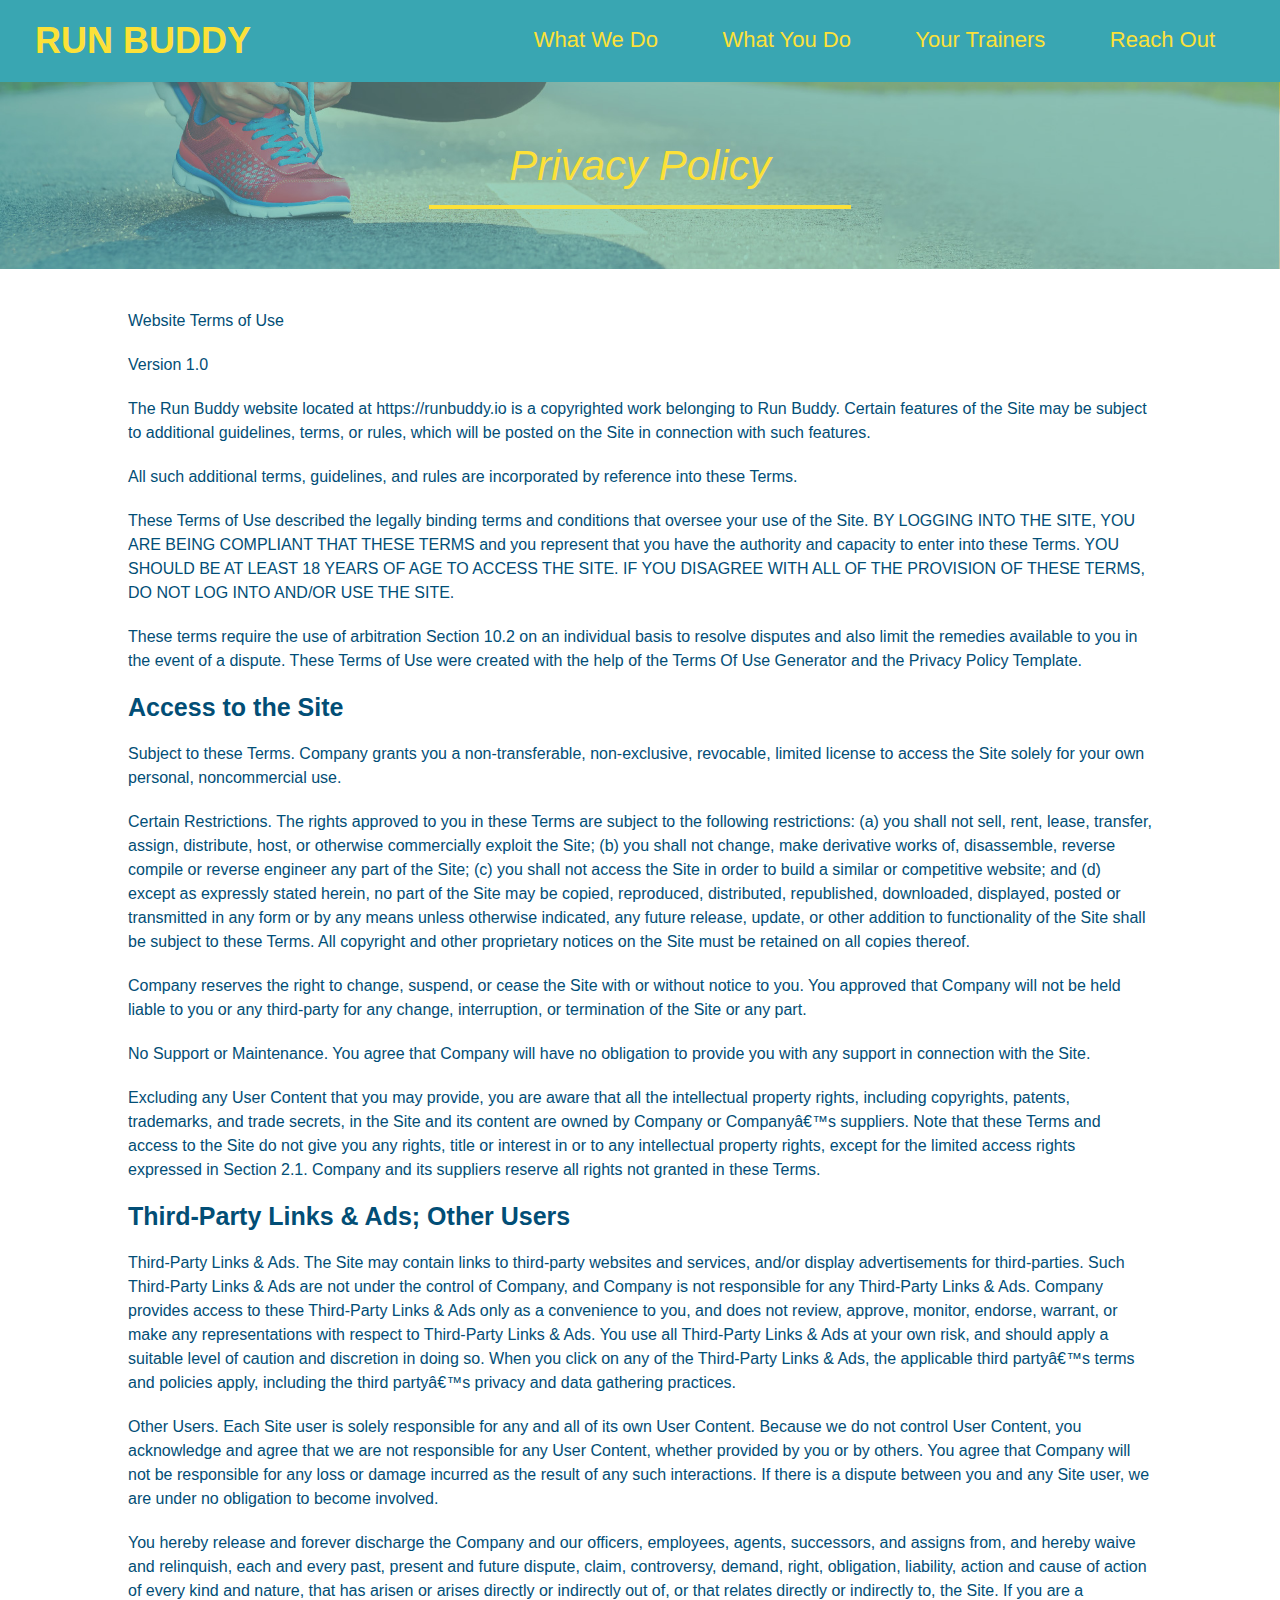
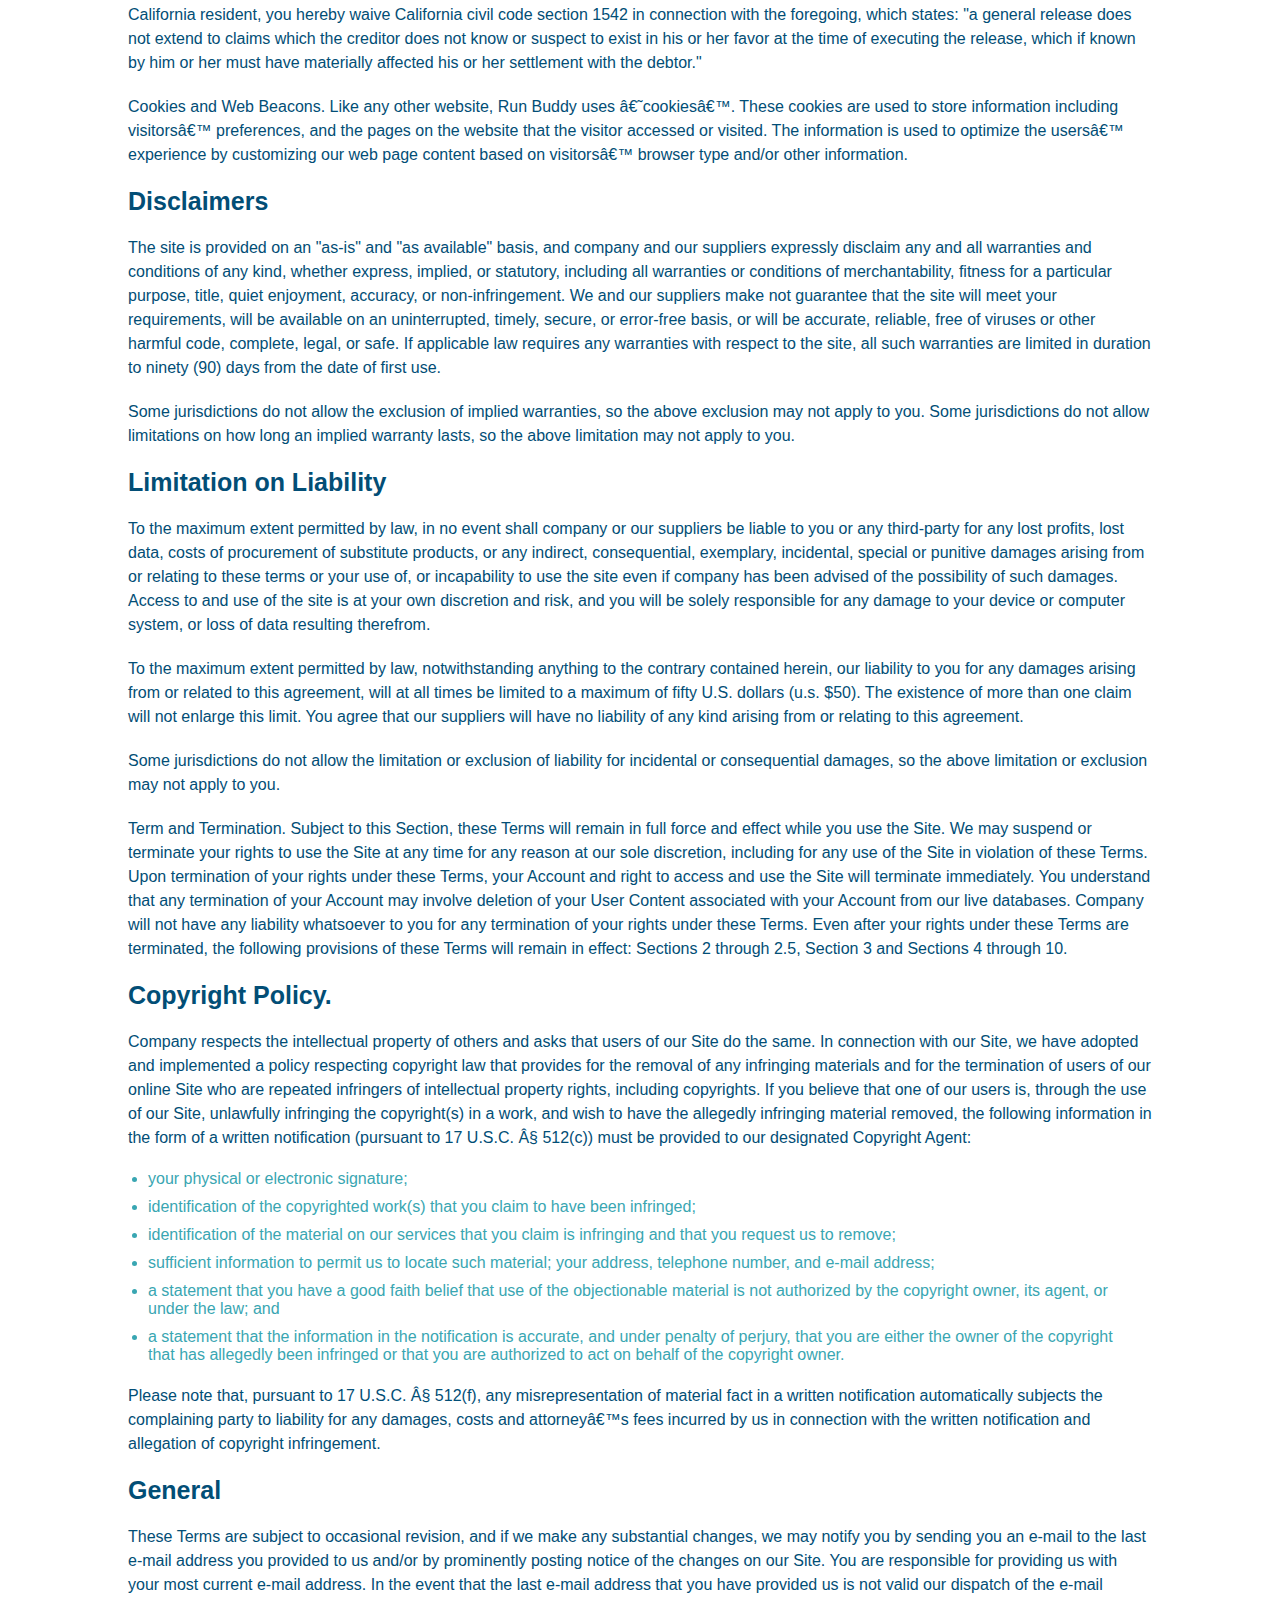
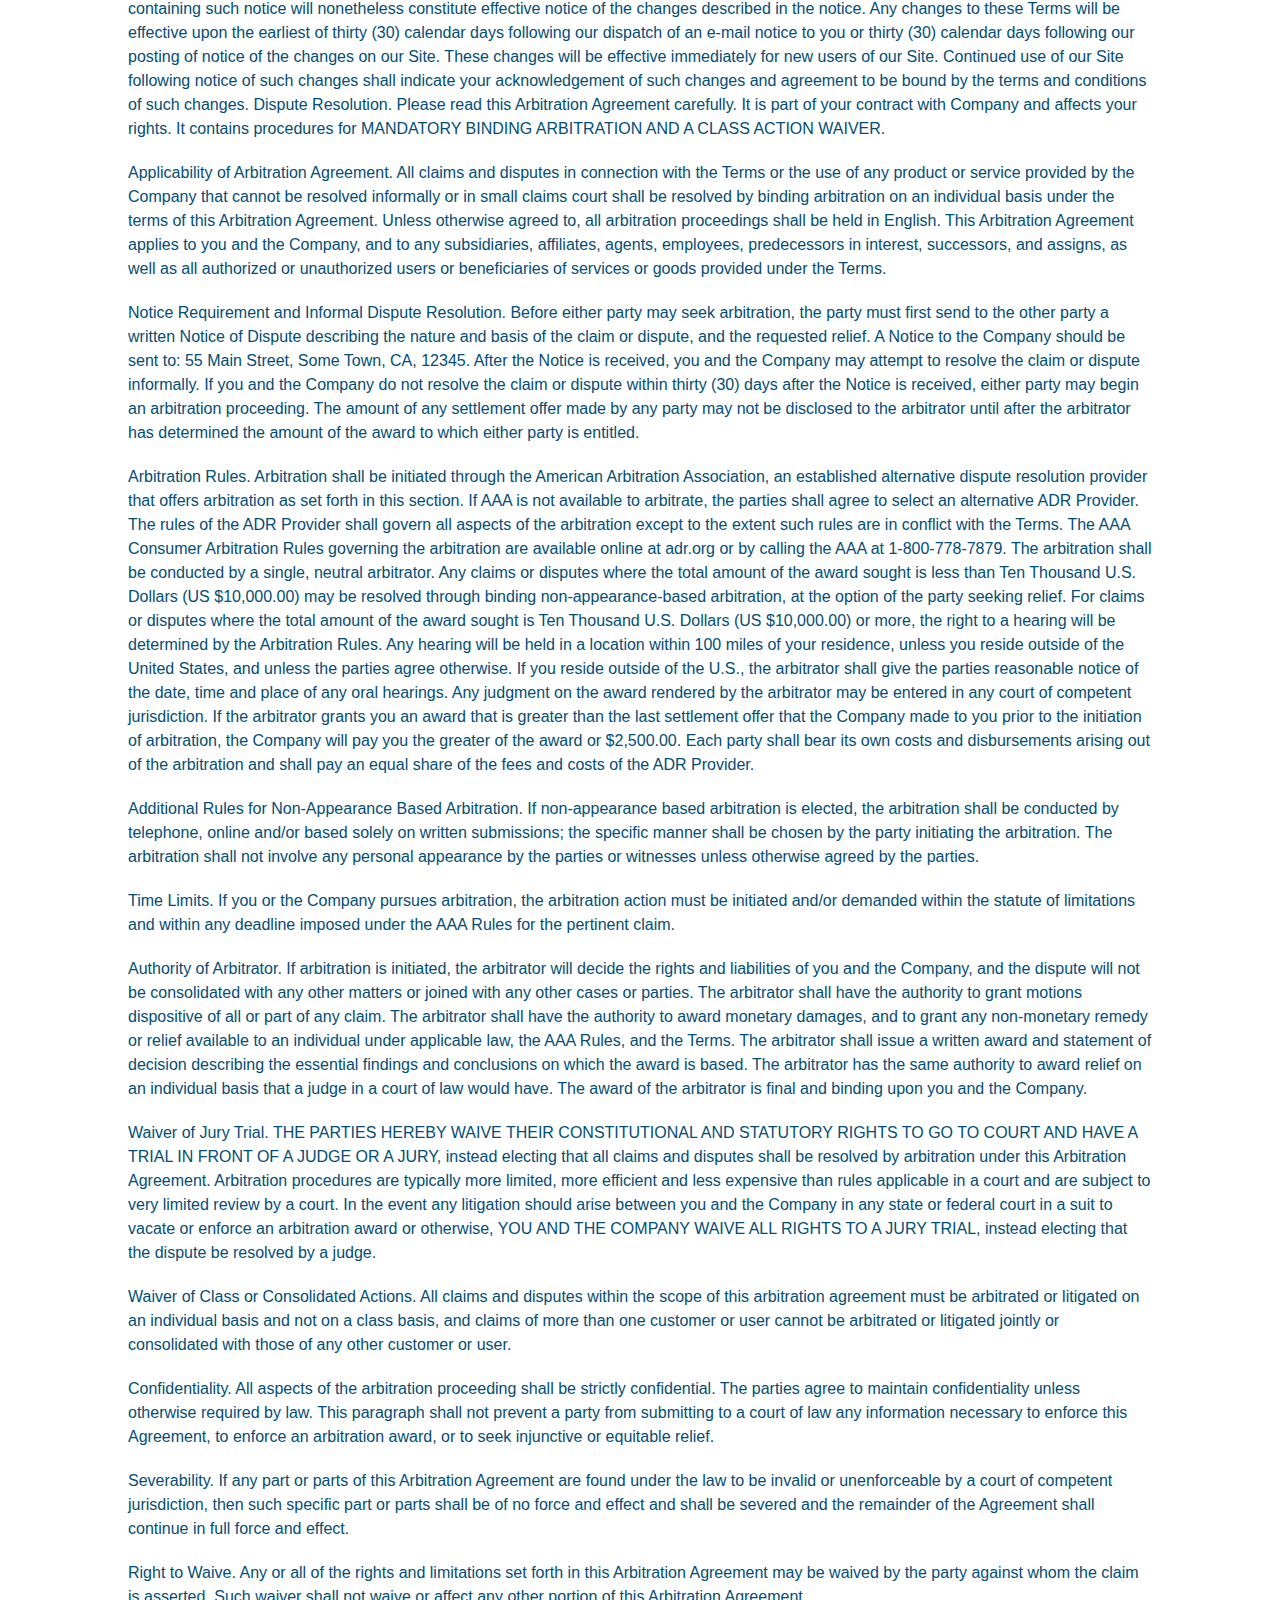
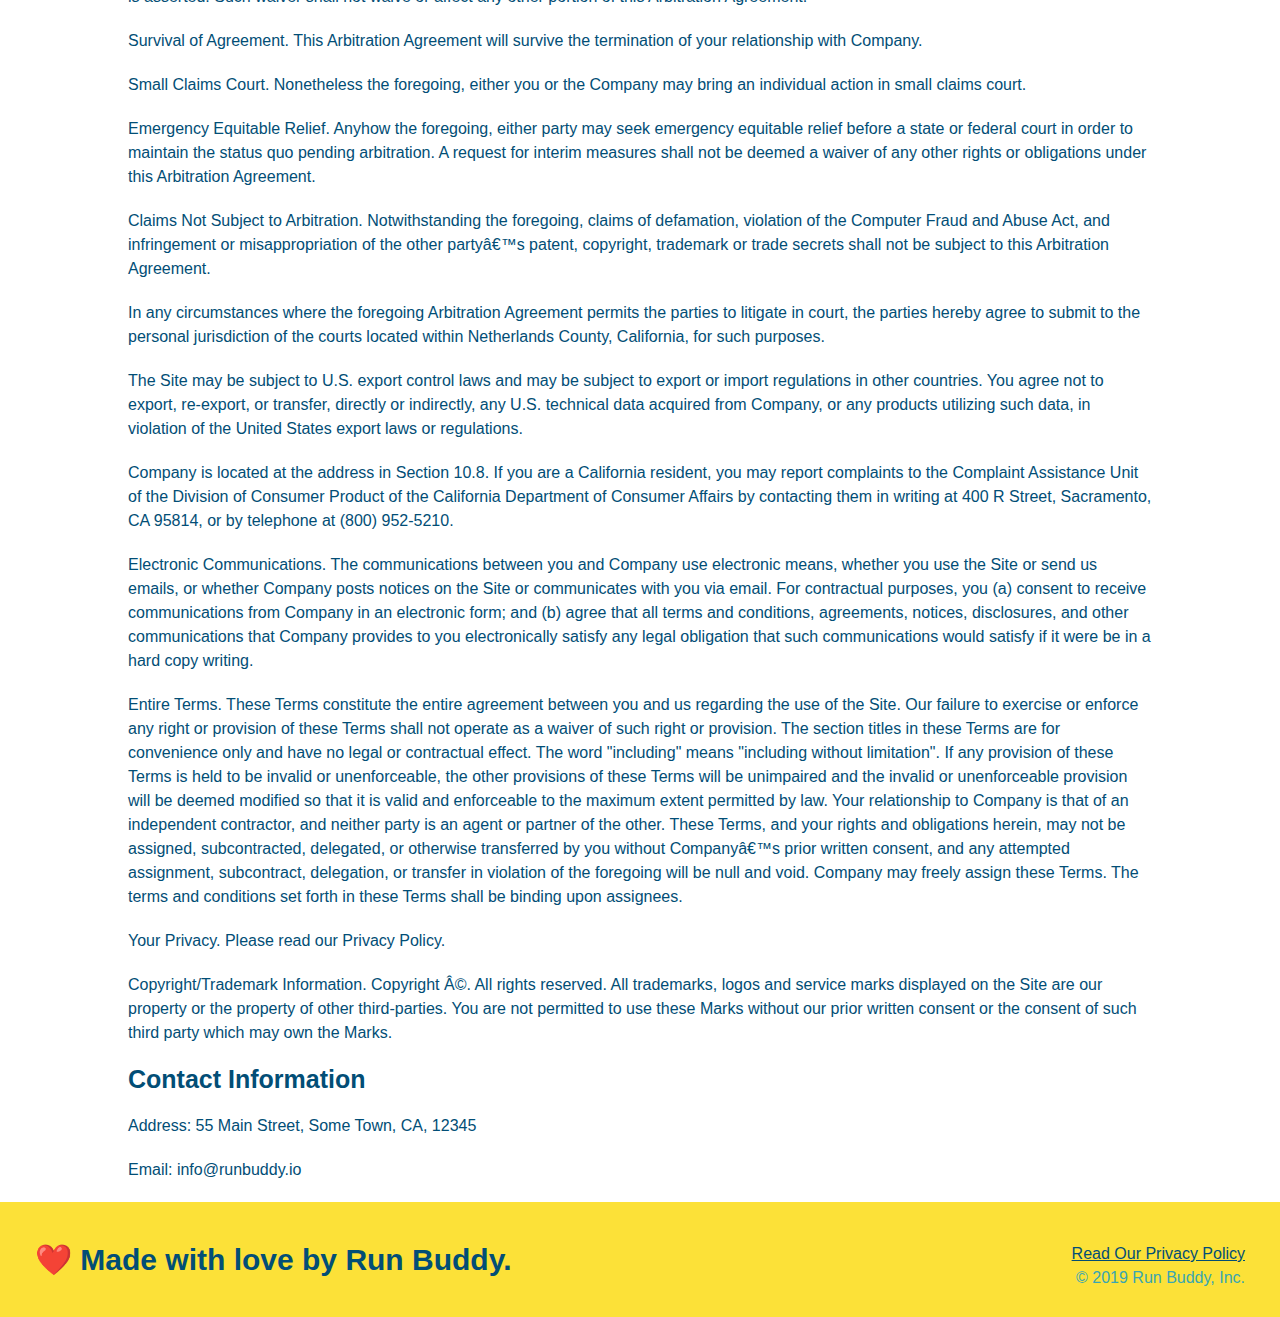
==== privacy-policy.html @ d8a5eea2 "run-buddy-source-code" ====
<!DOCTYPE html>
<html lang="en">

<head>
  <meta charset="UTF-8" />
  <title>Privacy Policy - Run Buddy</title>
  <link rel="stylesheet" href="./assets/css/style.css" />
  <link rel="stylesheet" href="./assets/css/secondary-styles.css" />

</head>

<body>
  <header>
    <h1>
      <a href="/">
        RUN BUDDY
      </a>
    </h1>
    <nav>
      <!-- Unordered list element -->
      <ul>
        <!-- List item element-->
        <li>
          <!-- Anchor element -->
          <a href="./index.html#what-we-do">What We Do</a>
        </li>
        <li>
          <a href="./index.html#what-you-do">What You Do</a>
        </li>
        <li>
          <a href="./index.html#your-trainers">Your Trainers</a>
        </li>
        <li>
          <a href="./index.html#reach-out">Reach Out</a>
        </li>
      </ul>
    </nav>
  </header>

  <section class="hero">
    <h2 class="page-title">
      Privacy Policy
    </h2>
  </section>

  <article class="secondary-content">

    <p>
      Website Terms of Use
    </p>

    <p>
      Version 1.0
    </p>

    <p>
      The Run Buddy website located at https://runbuddy.io is a copyrighted work belonging to Run Buddy. Certain
      features of the Site may be subject to additional guidelines, terms, or rules, which will be posted on the Site
      in connection with such features.
    </p>

    <p>
      All such additional terms, guidelines, and rules are incorporated by reference into these Terms.
    </p>

    <p>
      These Terms of Use described the legally binding terms and conditions that oversee your use of the Site. BY
      LOGGING INTO THE SITE, YOU ARE BEING COMPLIANT THAT THESE TERMS and you represent that you have the authority
      and capacity to enter into these Terms. YOU SHOULD BE AT LEAST 18 YEARS OF AGE TO ACCESS THE SITE. IF YOU
      DISAGREE WITH ALL OF THE PROVISION OF THESE TERMS, DO NOT LOG INTO AND/OR USE THE SITE.
    </p>

    <p>
      These terms require the use of arbitration Section 10.2 on an individual basis to resolve disputes and also
      limit the remedies available to you in the event of a dispute. These Terms of Use were created with the help of
      the Terms Of Use Generator and the Privacy Policy Template.
    </p>

    <h3>
      Access to the Site
    </h3>

    <p>
      Subject to these Terms. Company grants you a non-transferable, non-exclusive, revocable, limited license to
      access the Site solely for your own personal, noncommercial use.
    </p>

    <p>
      Certain Restrictions. The rights approved to you in these Terms are subject to the following restrictions: (a)
      you shall not sell, rent, lease, transfer, assign, distribute, host, or otherwise commercially exploit the Site;
      (b) you shall not change, make derivative works of, disassemble, reverse compile or reverse engineer any part of
      the Site; (c) you shall not access the Site in order to build a similar or competitive website; and (d) except
      as expressly stated herein, no part of the Site may be copied, reproduced, distributed, republished, downloaded,
      displayed, posted or transmitted in any form or by any means unless otherwise indicated, any future release,
      update, or other addition to functionality of the Site shall be subject to these Terms. All copyright and other
      proprietary notices on the Site must be retained on all copies thereof.
    </p>

    <p>
      Company reserves the right to change, suspend, or cease the Site with or without notice to you. You approved
      that Company will not be held liable to you or any third-party for any change, interruption, or termination of
      the Site or any part.
    </p>

    <p>
      No Support or Maintenance. You agree that Company will have no obligation to provide you with any support in
      connection with the Site.
    </p>

    <p>
      Excluding any User Content that you may provide, you are aware that all the intellectual property rights,
      including copyrights, patents, trademarks, and trade secrets, in the Site and its content are owned by Company
      or Companyâ€™s suppliers. Note that these Terms and access to the Site do not give you any rights, title or
      interest in or to any intellectual property rights, except for the limited access rights expressed in Section
      2.1. Company and its suppliers reserve all rights not granted in these Terms.
    </p>

    <h3>
      Third-Party Links & Ads; Other Users
    </h3>

    <p>
      Third-Party Links & Ads. The Site may contain links to third-party websites and services, and/or display
      advertisements for third-parties. Such Third-Party Links & Ads are not under the control of Company, and Company
      is not responsible for any Third-Party Links & Ads. Company provides access to these Third-Party Links & Ads
      only as a convenience to you, and does not review, approve, monitor, endorse, warrant, or make any
      representations with respect to Third-Party Links & Ads. You use all Third-Party Links & Ads at your own risk,
      and should apply a suitable level of caution and discretion in doing so. When you click on any of the
      Third-Party Links & Ads, the applicable third partyâ€™s terms and policies apply, including the third partyâ€™s
      privacy and data gathering practices.
    </p>

    <p>
      Other Users. Each Site user is solely responsible for any and all of its own User Content. Because we do not
      control User Content, you acknowledge and agree that we are not responsible for any User Content, whether
      provided by you or by others. You agree that Company will not be responsible for any loss or damage incurred as
      the result of any such interactions. If there is a dispute between you and any Site user, we are under no
      obligation to become involved.
    </p>

    <p>
      You hereby release and forever discharge the Company and our officers, employees, agents, successors, and
      assigns from, and hereby waive and relinquish, each and every past, present and future dispute, claim,
      controversy, demand, right, obligation, liability, action and cause of action of every kind and nature, that has
      arisen or arises directly or indirectly out of, or that relates directly or indirectly to, the Site. If you are
      a California resident, you hereby waive California civil code section 1542 in connection with the foregoing,
      which states: "a general release does not extend to claims which the creditor does not know or suspect to exist
      in his or her favor at the time of executing the release, which if known by him or her must have materially
      affected his or her settlement with the debtor."
    </p>

    <p>
      Cookies and Web Beacons. Like any other website, Run Buddy uses â€˜cookiesâ€™. These cookies are used to store
      information including visitorsâ€™ preferences, and the pages on the website that the visitor accessed or visited.
      The information is used to optimize the usersâ€™ experience by customizing our web page content based on
      visitorsâ€™
      browser type and/or other information.
    </p>

    <h3>
      Disclaimers
    </h3>

    <p>
      The site is provided on an "as-is" and "as available" basis, and company and our suppliers expressly disclaim
      any and all warranties and conditions of any kind, whether express, implied, or statutory, including all
      warranties or conditions of merchantability, fitness for a particular purpose, title, quiet enjoyment, accuracy,
      or non-infringement. We and our suppliers make not guarantee that the site will meet your requirements, will be
      available on an uninterrupted, timely, secure, or error-free basis, or will be accurate, reliable, free of
      viruses or other harmful code, complete, legal, or safe. If applicable law requires any warranties with respect
      to the site, all such warranties are limited in duration to ninety (90) days from the date of first use.
    </p>

    <p>
      Some jurisdictions do not allow the exclusion of implied warranties, so the above exclusion may not apply to
      you. Some jurisdictions do not allow limitations on how long an implied warranty lasts, so the above limitation
      may not apply to you.
    </p>

    <h3>
      Limitation on Liability
    </h3>

    <p>
      To the maximum extent permitted by law, in no event shall company or our suppliers be liable to you or any
      third-party for any lost profits, lost data, costs of procurement of substitute products, or any indirect,
      consequential, exemplary, incidental, special or punitive damages arising from or relating to these terms or
      your use of, or incapability to use the site even if company has been advised of the possibility of such
      damages. Access to and use of the site is at your own discretion and risk, and you will be solely responsible
      for any damage to your device or computer system, or loss of data resulting therefrom.
    </p>

    <p>
      To the maximum extent permitted by law, notwithstanding anything to the contrary contained herein, our liability
      to you for any damages arising from or related to this agreement, will at all times be limited to a maximum of
      fifty U.S. dollars (u.s. $50). The existence of more than one claim will not enlarge this limit. You agree that
      our suppliers will have no liability of any kind arising from or relating to this agreement.
    </p>

    <p>
      Some jurisdictions do not allow the limitation or exclusion of liability for incidental or consequential
      damages, so the above limitation or exclusion may not apply to you.
    </p>

    <p>
      Term and Termination. Subject to this Section, these Terms will remain in full force and effect while you use
      the Site. We may suspend or terminate your rights to use the Site at any time for any reason at our sole
      discretion, including for any use of the Site in violation of these Terms. Upon termination of your rights under
      these Terms, your Account and right to access and use the Site will terminate immediately. You understand that
      any termination of your Account may involve deletion of your User Content associated with your Account from our
      live databases. Company will not have any liability whatsoever to you for any termination of your rights under
      these Terms. Even after your rights under these Terms are terminated, the following provisions of these Terms
      will remain in effect: Sections 2 through 2.5, Section 3 and Sections 4 through 10.
    </p>

    <h3>
      Copyright Policy.
    </h3>

    <p>
      Company respects the intellectual property of others and asks that users of our Site do the same. In connection
      with our Site, we have adopted and implemented a policy respecting copyright law that provides for the removal
      of any infringing materials and for the termination of users of our online Site who are repeated infringers of
      intellectual property rights, including copyrights. If you believe that one of our users is, through the use of
      our Site, unlawfully infringing the copyright(s) in a work, and wish to have the allegedly infringing material
      removed, the following information in the form of a written notification (pursuant to 17 U.S.C. Â§ 512(c)) must
      be provided to our designated Copyright Agent:
    </p>

    <ul>
      <li>
        your physical or electronic signature;
      </li>
      <li>
        identification of the copyrighted work(s) that you claim to have been infringed;
      </li>
      <li>
        identification of the material on our services that you claim is infringing and that you request us to remove;
      </li>
      <li>
        sufficient information to permit us to locate such material; your address, telephone number, and e-mail
        address;
      </li>
      <li>
        a statement that you have a good faith belief that use of the objectionable material is not authorized by the
        copyright owner, its agent, or under the law; and
      </li>
      <li>
        a statement that the information in the notification is accurate, and under penalty of perjury, that you are
        either the owner of the copyright that has allegedly been infringed or that you are authorized to act on
        behalf of the copyright owner.
      </li>
    </ul>

    <p>
      Please note that, pursuant to 17 U.S.C. Â§ 512(f), any misrepresentation of material fact in a written
      notification automatically subjects the complaining party to liability for any damages, costs and attorneyâ€™s
      fees incurred by us in connection with the written notification and allegation of copyright infringement.
    </p>

    <h3>
      General
    </h3>

    <p>
      These Terms are subject to occasional revision, and if we make any substantial changes, we may notify you by
      sending you an e-mail to the last e-mail address you provided to us and/or by prominently posting notice of the
      changes on our Site. You are responsible for providing us with your most current e-mail address. In the event
      that the last e-mail address that you have provided us is not valid our dispatch of the e-mail containing such
      notice will nonetheless constitute effective notice of the changes described in the notice. Any changes to these
      Terms will be effective upon the earliest of thirty (30) calendar days following our dispatch of an e-mail
      notice to you or thirty (30) calendar days following our posting of notice of the changes on our Site. These
      changes will be effective immediately for new users of our Site. Continued use of our Site following notice of
      such changes shall indicate your acknowledgement of such changes and agreement to be bound by the terms and
      conditions of such changes. Dispute Resolution. Please read this Arbitration Agreement carefully. It is part of
      your contract with Company and affects your rights. It contains procedures for MANDATORY BINDING ARBITRATION AND
      A CLASS ACTION WAIVER.
    </p>

    <p>
      Applicability of Arbitration Agreement. All claims and disputes in connection with the Terms or the use of any
      product or service provided by the Company that cannot be resolved informally or in small claims court shall be
      resolved by binding arbitration on an individual basis under the terms of this Arbitration Agreement. Unless
      otherwise agreed to, all arbitration proceedings shall be held in English. This Arbitration Agreement applies to
      you and the Company, and to any subsidiaries, affiliates, agents, employees, predecessors in interest,
      successors, and assigns, as well as all authorized or unauthorized users or beneficiaries of services or goods
      provided under the Terms.
    </p>

    <p>
      Notice Requirement and Informal Dispute Resolution. Before either party may seek arbitration, the party must
      first send to the other party a written Notice of Dispute describing the nature and basis of the claim or
      dispute, and the requested relief. A Notice to the Company should be sent to: 55 Main Street, Some Town, CA,
      12345. After the Notice is received, you and the Company may attempt to resolve the claim or dispute informally.
      If you and the Company do not resolve the claim or dispute within thirty (30) days after the Notice is received,
      either party may begin an arbitration proceeding. The amount of any settlement offer made by any party may not
      be disclosed to the arbitrator until after the arbitrator has determined the amount of the award to which either
      party is entitled.
    </p>

    <p>
      Arbitration Rules. Arbitration shall be initiated through the American Arbitration Association, an established
      alternative dispute resolution provider that offers arbitration as set forth in this section. If AAA is not
      available to arbitrate, the parties shall agree to select an alternative ADR Provider. The rules of the ADR
      Provider shall govern all aspects of the arbitration except to the extent such rules are in conflict with the
      Terms. The AAA Consumer Arbitration Rules governing the arbitration are available online at adr.org or by
      calling the AAA at 1-800-778-7879. The arbitration shall be conducted by a single, neutral arbitrator. Any
      claims or disputes where the total amount of the award sought is less than Ten Thousand U.S. Dollars (US
      $10,000.00) may be resolved through binding non-appearance-based arbitration, at the option of the party seeking
      relief. For claims or disputes where the total amount of the award sought is Ten Thousand U.S. Dollars (US
      $10,000.00) or more, the right to a hearing will be determined by the Arbitration Rules. Any hearing will be
      held in a location within 100 miles of your residence, unless you reside outside of the United States, and
      unless the parties agree otherwise. If you reside outside of the U.S., the arbitrator shall give the parties
      reasonable notice of the date, time and place of any oral hearings. Any judgment on the award rendered by the
      arbitrator may be entered in any court of competent jurisdiction. If the arbitrator grants you an award that is
      greater than the last settlement offer that the Company made to you prior to the initiation of arbitration, the
      Company will pay you the greater of the award or $2,500.00. Each party shall bear its own costs and
      disbursements arising out of the arbitration and shall pay an equal share of the fees and costs of the ADR
      Provider.
    </p>

    <p>
      Additional Rules for Non-Appearance Based Arbitration. If non-appearance based arbitration is elected, the
      arbitration shall be conducted by telephone, online and/or based solely on written submissions; the specific
      manner shall be chosen by the party initiating the arbitration. The arbitration shall not involve any personal
      appearance by the parties or witnesses unless otherwise agreed by the parties.
    </p>

    <p>
      Time Limits. If you or the Company pursues arbitration, the arbitration action must be initiated and/or demanded
      within the statute of limitations and within any deadline imposed under the AAA Rules for the pertinent claim.
    </p>

    <p>
      Authority of Arbitrator. If arbitration is initiated, the arbitrator will decide the rights and liabilities of
      you and the Company, and the dispute will not be consolidated with any other matters or joined with any other
      cases or parties. The arbitrator shall have the authority to grant motions dispositive of all or part of any
      claim. The arbitrator shall have the authority to award monetary damages, and to grant any non-monetary remedy
      or relief available to an individual under applicable law, the AAA Rules, and the Terms. The arbitrator shall
      issue a written award and statement of decision describing the essential findings and conclusions on which the
      award is based. The arbitrator has the same authority to award relief on an individual basis that a judge in a
      court of law would have. The award of the arbitrator is final and binding upon you and the Company.
    </p>

    <p>
      Waiver of Jury Trial. THE PARTIES HEREBY WAIVE THEIR CONSTITUTIONAL AND STATUTORY RIGHTS TO GO TO COURT AND HAVE
      A TRIAL IN FRONT OF A JUDGE OR A JURY, instead electing that all claims and disputes shall be resolved by
      arbitration under this Arbitration Agreement. Arbitration procedures are typically more limited, more efficient
      and less expensive than rules applicable in a court and are subject to very limited review by a court. In the
      event any litigation should arise between you and the Company in any state or federal court in a suit to vacate
      or enforce an arbitration award or otherwise, YOU AND THE COMPANY WAIVE ALL RIGHTS TO A JURY TRIAL, instead
      electing that the dispute be resolved by a judge.
    </p>

    <p>
      Waiver of Class or Consolidated Actions. All claims and disputes within the scope of this arbitration agreement
      must be arbitrated or litigated on an individual basis and not on a class basis, and claims of more than one
      customer or user cannot be arbitrated or litigated jointly or consolidated with those of any other customer or
      user.
    </p>

    <p>
      Confidentiality. All aspects of the arbitration proceeding shall be strictly confidential. The parties agree to
      maintain confidentiality unless otherwise required by law. This paragraph shall not prevent a party from
      submitting to a court of law any information necessary to enforce this Agreement, to enforce an arbitration
      award, or to seek injunctive or equitable relief.
    </p>

    <p>
      Severability. If any part or parts of this Arbitration Agreement are found under the law to be invalid or
      unenforceable by a court of competent jurisdiction, then such specific part or parts shall be of no force and
      effect and shall be severed and the remainder of the Agreement shall continue in full force and effect.
    </p>

    <p>
      Right to Waive. Any or all of the rights and limitations set forth in this Arbitration Agreement may be waived
      by the party against whom the claim is asserted. Such waiver shall not waive or affect any other portion of this
      Arbitration Agreement.
    </p>

    <p>
      Survival of Agreement. This Arbitration Agreement will survive the termination of your relationship with
      Company.
    </p>

    <p>
      Small Claims Court. Nonetheless the foregoing, either you or the Company may bring an individual action in small
      claims court.
    </p>

    <p>
      Emergency Equitable Relief. Anyhow the foregoing, either party may seek emergency equitable relief before a
      state or federal court in order to maintain the status quo pending arbitration. A request for interim measures
      shall not be deemed a waiver of any other rights or obligations under this Arbitration Agreement.
    </p>

    <p>
      Claims Not Subject to Arbitration. Notwithstanding the foregoing, claims of defamation, violation of the
      Computer Fraud and Abuse Act, and infringement or misappropriation of the other partyâ€™s patent, copyright,
      trademark or trade secrets shall not be subject to this Arbitration Agreement.
    </p>

    <p>
      In any circumstances where the foregoing Arbitration Agreement permits the parties to litigate in court, the
      parties hereby agree to submit to the personal jurisdiction of the courts located within Netherlands County,
      California, for such purposes.
    </p>

    <p>
      The Site may be subject to U.S. export control laws and may be subject to export or import regulations in other
      countries. You agree not to export, re-export, or transfer, directly or indirectly, any U.S. technical data
      acquired from Company, or any products utilizing such data, in violation of the United States export laws or
      regulations.
    </p>

    <p>
      Company is located at the address in Section 10.8. If you are a California resident, you may report complaints
      to the Complaint Assistance Unit of the Division of Consumer Product of the California Department of Consumer
      Affairs by contacting them in writing at 400 R Street, Sacramento, CA 95814, or by telephone at (800) 952-5210.
    </p>

    <p>
      Electronic Communications. The communications between you and Company use electronic means, whether you use the
      Site or send us emails, or whether Company posts notices on the Site or communicates with you via email. For
      contractual purposes, you (a) consent to receive communications from Company in an electronic form; and (b)
      agree that all terms and conditions, agreements, notices, disclosures, and other communications that Company
      provides to you electronically satisfy any legal obligation that such communications would satisfy if it were be
      in a hard copy writing.
    </p>

    <p>
      Entire Terms. These Terms constitute the entire agreement between you and us regarding the use of the Site. Our
      failure to exercise or enforce any right or provision of these Terms shall not operate as a waiver of such right
      or provision. The section titles in these Terms are for convenience only and have no legal or contractual
      effect. The word "including" means "including without limitation". If any provision of these Terms is held to be
      invalid or unenforceable, the other provisions of these Terms will be unimpaired and the invalid or
      unenforceable provision will be deemed modified so that it is valid and enforceable to the maximum extent
      permitted by law. Your relationship to Company is that of an independent contractor, and neither party is an
      agent or partner of the other. These Terms, and your rights and obligations herein, may not be assigned,
      subcontracted, delegated, or otherwise transferred by you without Companyâ€™s prior written consent, and any
      attempted assignment, subcontract, delegation, or transfer in violation of the foregoing will be null and void.
      Company may freely assign these Terms. The terms and conditions set forth in these Terms shall be binding upon
      assignees.
    </p>

    <p>
      Your Privacy. Please read our Privacy Policy.
    </p>

    <p>
      Copyright/Trademark Information. Copyright Â©. All rights reserved. All trademarks, logos and service marks
      displayed on the Site are our property or the property of other third-parties. You are not permitted to use
      these Marks without our prior written consent or the consent of such third party which may own the Marks.
    </p>

    <h3>
      Contact Information
    </h3>

    <p>
      Address: 55 Main Street, Some Town, CA, 12345
    </p>

    <p>
      Email: info@runbuddy.io
    </p>

  </article>


  <!-- footer -->
  <footer>
    <h2>❤️ Made with love by Run Buddy.</h2>
    <div>
      <a href="#">Read Our Privacy Policy</a><br />
      &copy; 2019 Run Buddy, Inc.
    </div>
  </footer>
</body>

</html>
---- assets/css/style.css ----
* {
  margin: 0;
  padding: 0;
  box-sizing: border-box;
}

body {
  /* more on this crazy alphanumerical value in a minute! */
  color: #39a6b2;
  font-family: Helvetica, Arial, sans-serif;
}

/* apply styles to <header> */
header {
  padding: 20px 35px;
  background-color: #39a6b2;
}

header h1 {
  font-weight: bold;
  font-size: 36px;
  color: #fce138;
  margin: 0;
  display: inline;
}
header a {
  text-decoration: none;
  color: #fce138;
}

header nav {
  float: right;
  margin: 7px 0;
}

header nav ul li {
  display: inline;
}

header nav ul li a {
  margin: 0 30px;
  font-weight: lighter;
  font-size: 22px;
}

footer {
  background: #fce138;
  width: 100%;
  padding: 40px 35px;
}

footer h2 {
  display: inline;
  color: #024e76;
  font-size: 30px;
  margin: 0;
}

footer div {
  float: right;
  line-height: 1.5;
  text-align: right;
}

footer a {
  color: #024e76;
}

section {
  padding: 60px;
}

/* Hero Style Start */
.hero {
  background-image: url('../images/hero-bg.jpg');
  height: 600px;
  background-size: cover;
  background-position: center;
  position: relative;
}
/* Hero Style End */

.hero-form {
  border: 3px solid #024e76;
  background-color: #fce138;
  padding: 20px;
  width: 500px;
  color: #024e76;
  position: absolute;
  bottom: 120px;
  right: 140px;
}

.hero-form h3 {
  font-size: 24px;
  margin: 0;
}
.hero-form p {
  margin: 5px 0 15px 0;
}

.form-input {
  border: 1px solid #024e76;
  display: block;
  padding: 7px 15px;
  font-size: 16px;
  color: #024e76;
  width: 100%;
  margin-bottom: 15px;
}

.hero-form label {
  margin: 0 5px;
}

.hero-form button {
  color: #fce138;
  background-color: #024e76;
  border: none;
  padding: 10px 20px;
  font-size: 16px;
}

.intro {
  text-align: center;
}

.intro p {
  line-height: 1.7;
  color: #39a6b2;
  width: 80%;
  font-size: 20px;
  margin: 0 auto;
}

.steps {
  text-align: center;
  background: #fce138;
}

.steps div {
  margin-bottom: 80px;
}

.steps img {
  width: 15%;
  margin: 10px 0;
}

.steps h3 {
  color: #024e76;
  font-size: 46px;
  margin-top: 10px;
}

.steps p {
  color: #39a6b2;
  font-size: 23px;
}

.steps span {
  font-size: 38px;
}

.section-title {
  font-size: 55px;
  color: #024e76;
  margin-bottom: 35px;
  padding: 0 100px 20px 100px;
  display: inline-block;
  border-bottom: 3px solid;
}

.primary-border {
  border-color: #fce138;
}

.secondary-border {
  border-color: #39a6b2;
}

.trainers {
  text-align: center;
}

.trainer {
  width: 900px;
  margin: 0 auto 30px auto;
  background: #024e76;
  color: #fce138;
  overflow: auto;
}

.trainer img {
  width: 35%;
  float: left;
}

.trainer-bio {
  padding: 35px;
  float: left;
  width: 65%;
}

.trainer-bio h3 {
  font-size: 32px;
  margin-bottom: 8px;
}

.trainer-bio h4 {
  font-weight: lighter;
  font-size: 26px;
  margin-bottom: 25px;
}

.trainer-bio p {
  font-size: 17px;
  line-height: 1.3;
}

.text-left {
  text-align: left;
}

.text-right {
  text-align: right;
}

/* REACH OUT STYLES START */
.contact {
  text-align: center;
  background: #024e76;
}

.contact h2 {
  color: #fce138;
}

.contact-info iframe {
  width: 400px;
  height: 400px;
}

.contact-info div {
  width: 410px;
  display: inline-block;
  vertical-align: top;
  text-align: left;
  margin: 30px 0 0 60px;
  color: white;
}

.contact-info h3 {
  color: #fce138;
  font-size: 32px;
}

.contact-info p,
.contact-info address {
  margin: 20px 0;
  line-height: 1.5;
  font-size: 20px;
  font-style: normal;
}

.contact-info a {
  color: #fce138;
}

/* REACH OUT STYLES END */
---- assets/css/secondary-styles.css ----
.hero {
  background-position: bottom;
  height: auto;
  text-align: center;
  margin-bottom: 40px;
}

.page-title {
  color: #fce138;
  display: inline-block;
  border-bottom: 4px solid #fce138;
  padding: 0 80px 15px 80px;
  font-weight: normal;
  font-size: 42px;
  font-style: italic;
}

.secondary-content {
  width: 80%;
  margin: 0 auto;
  color: #024e76;
}

.secondary-content h3 {
  font-size: 25px;
  margin: 20px 0;
}

.secondary-content p {
  font-size: 16px;
  line-height: 1.5;
  margin: 20px 0;
}

.secondary-content ul {
  margin: 15px 20px;
}

.secondary-content li {
  color: #39a6b2;
  margin: 10px 0;
}
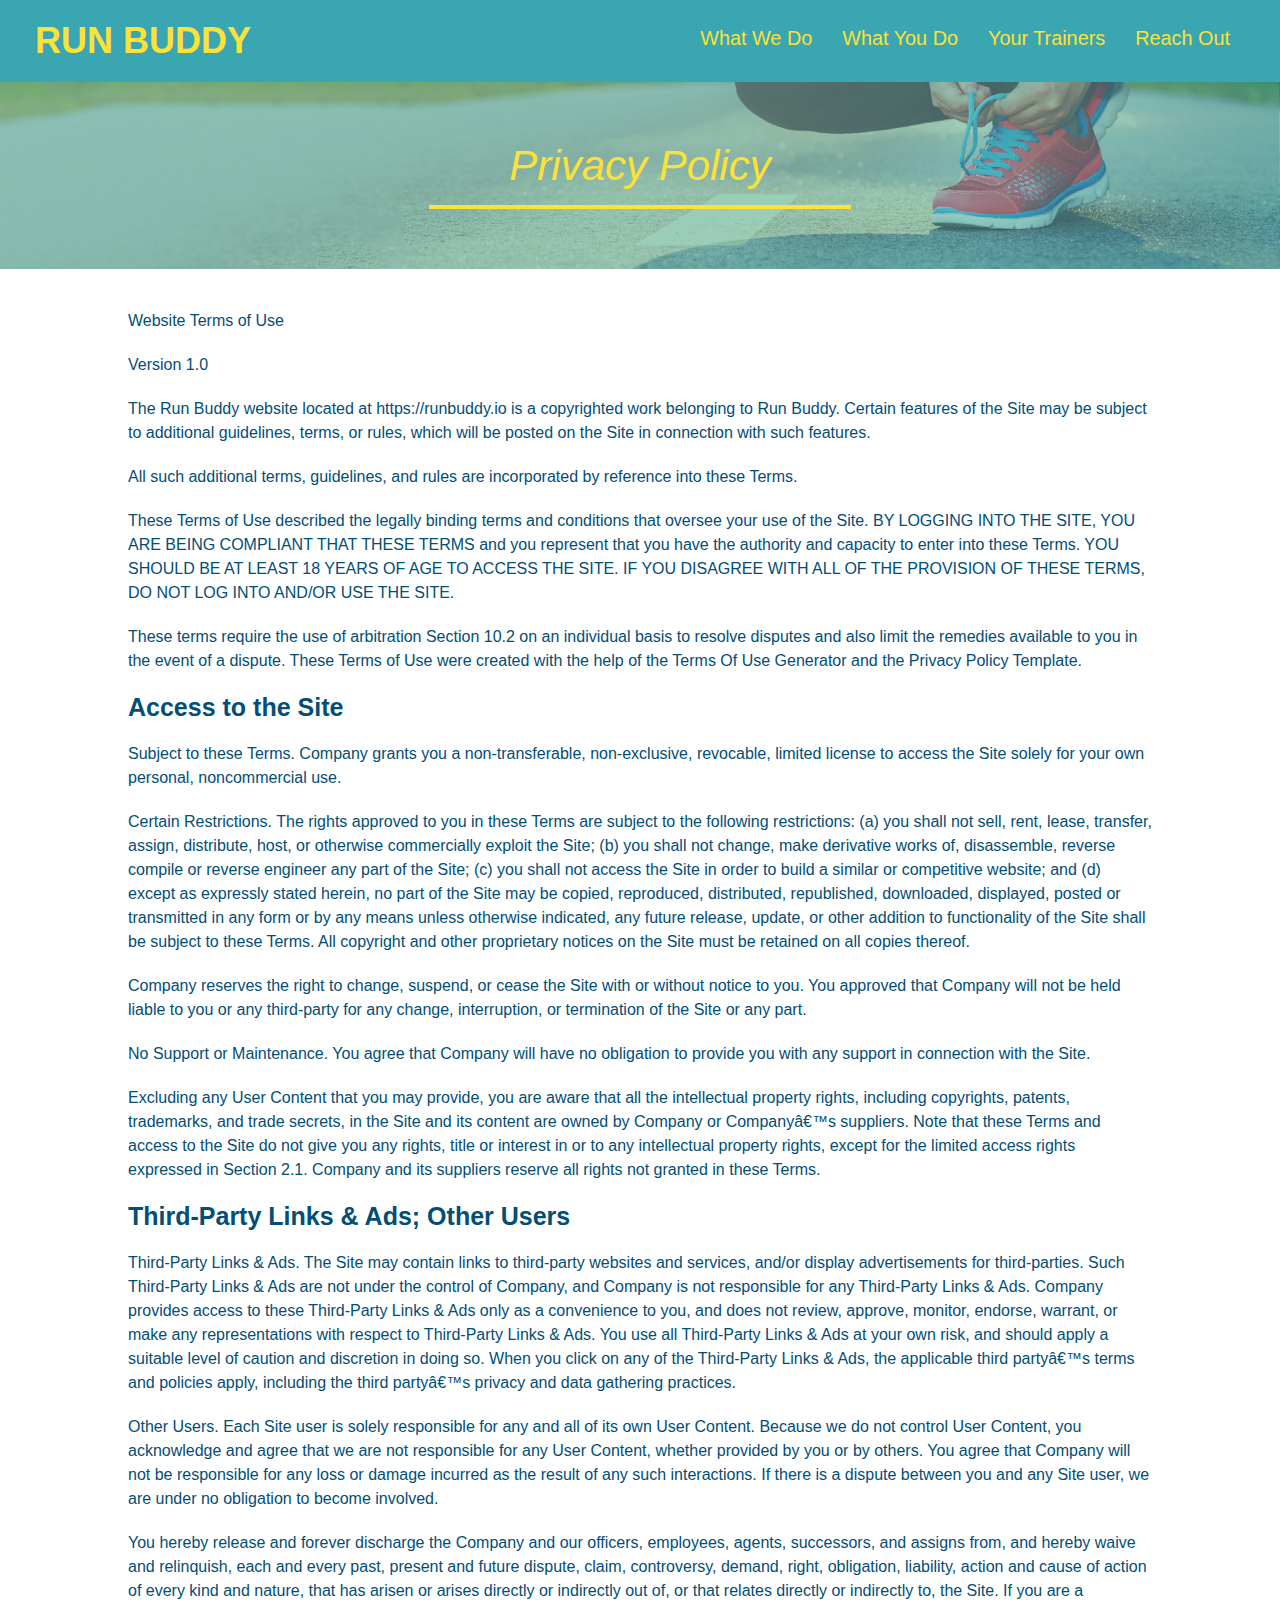
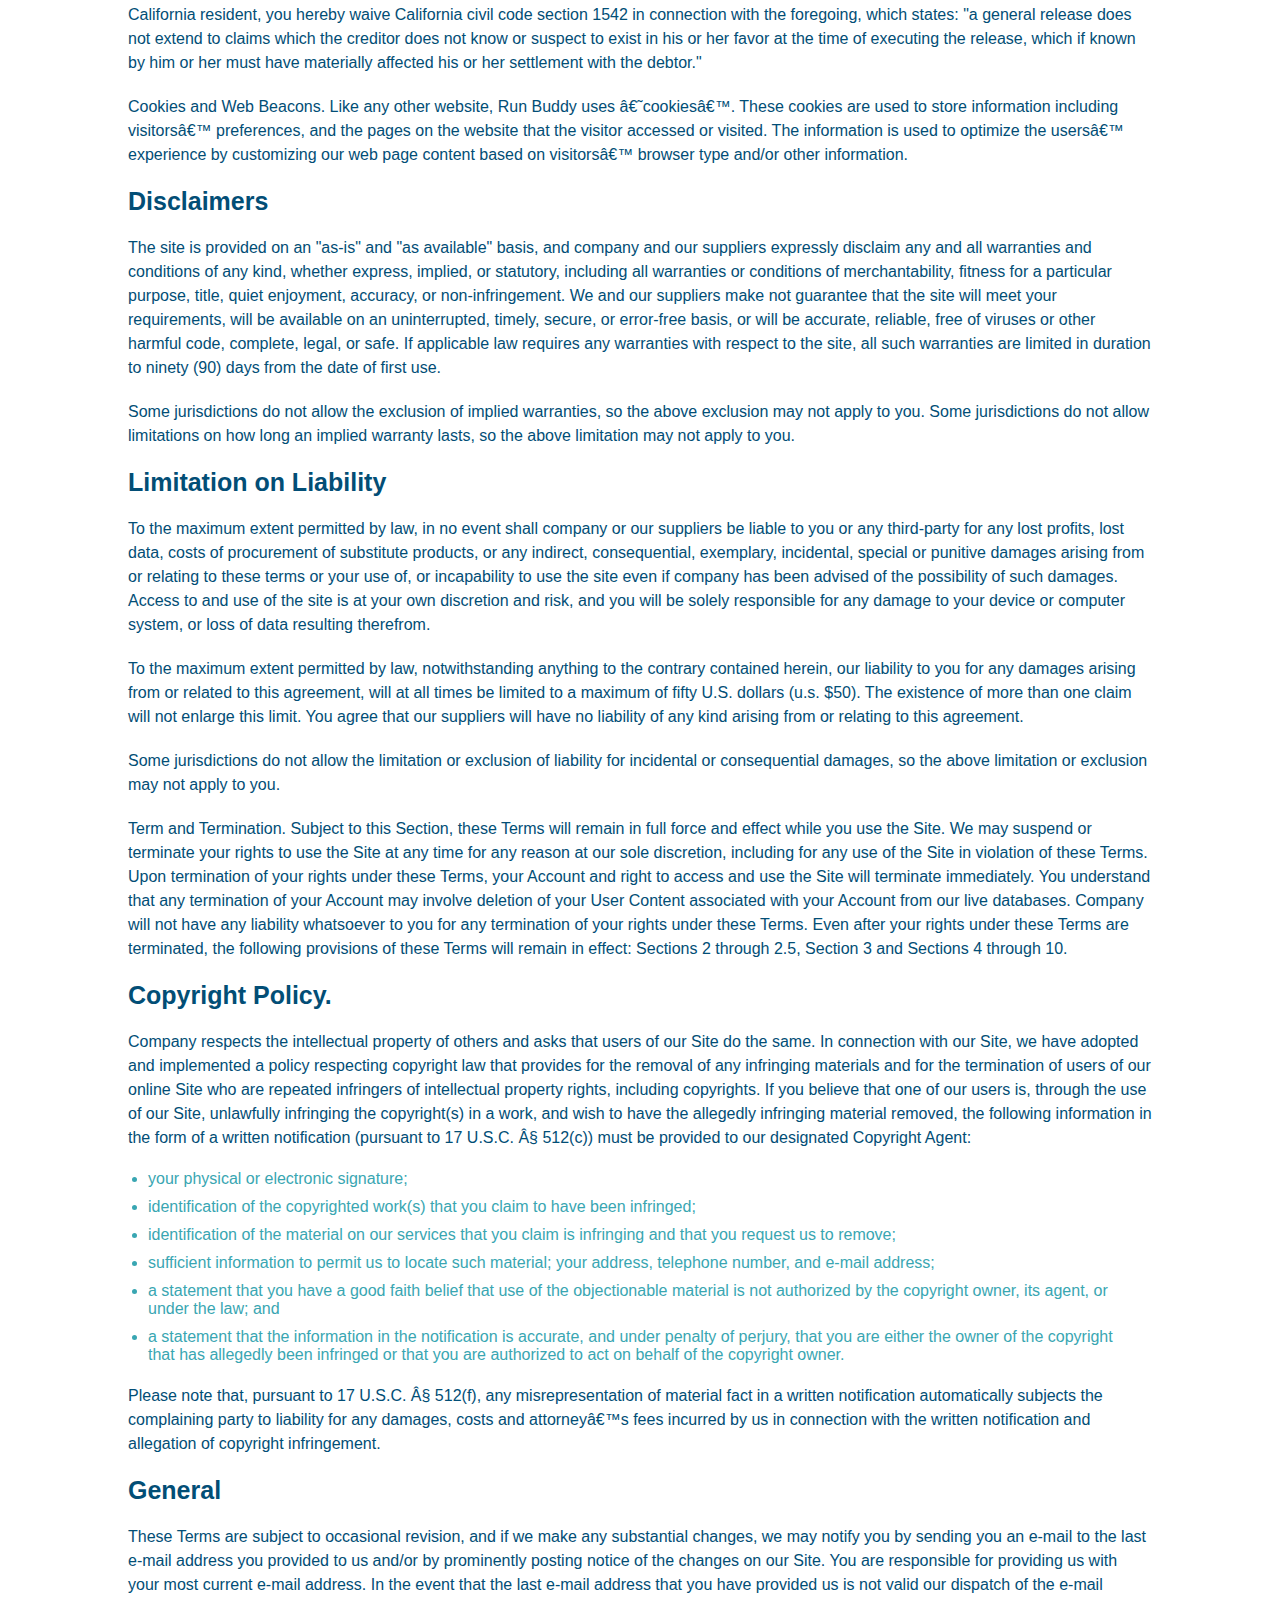
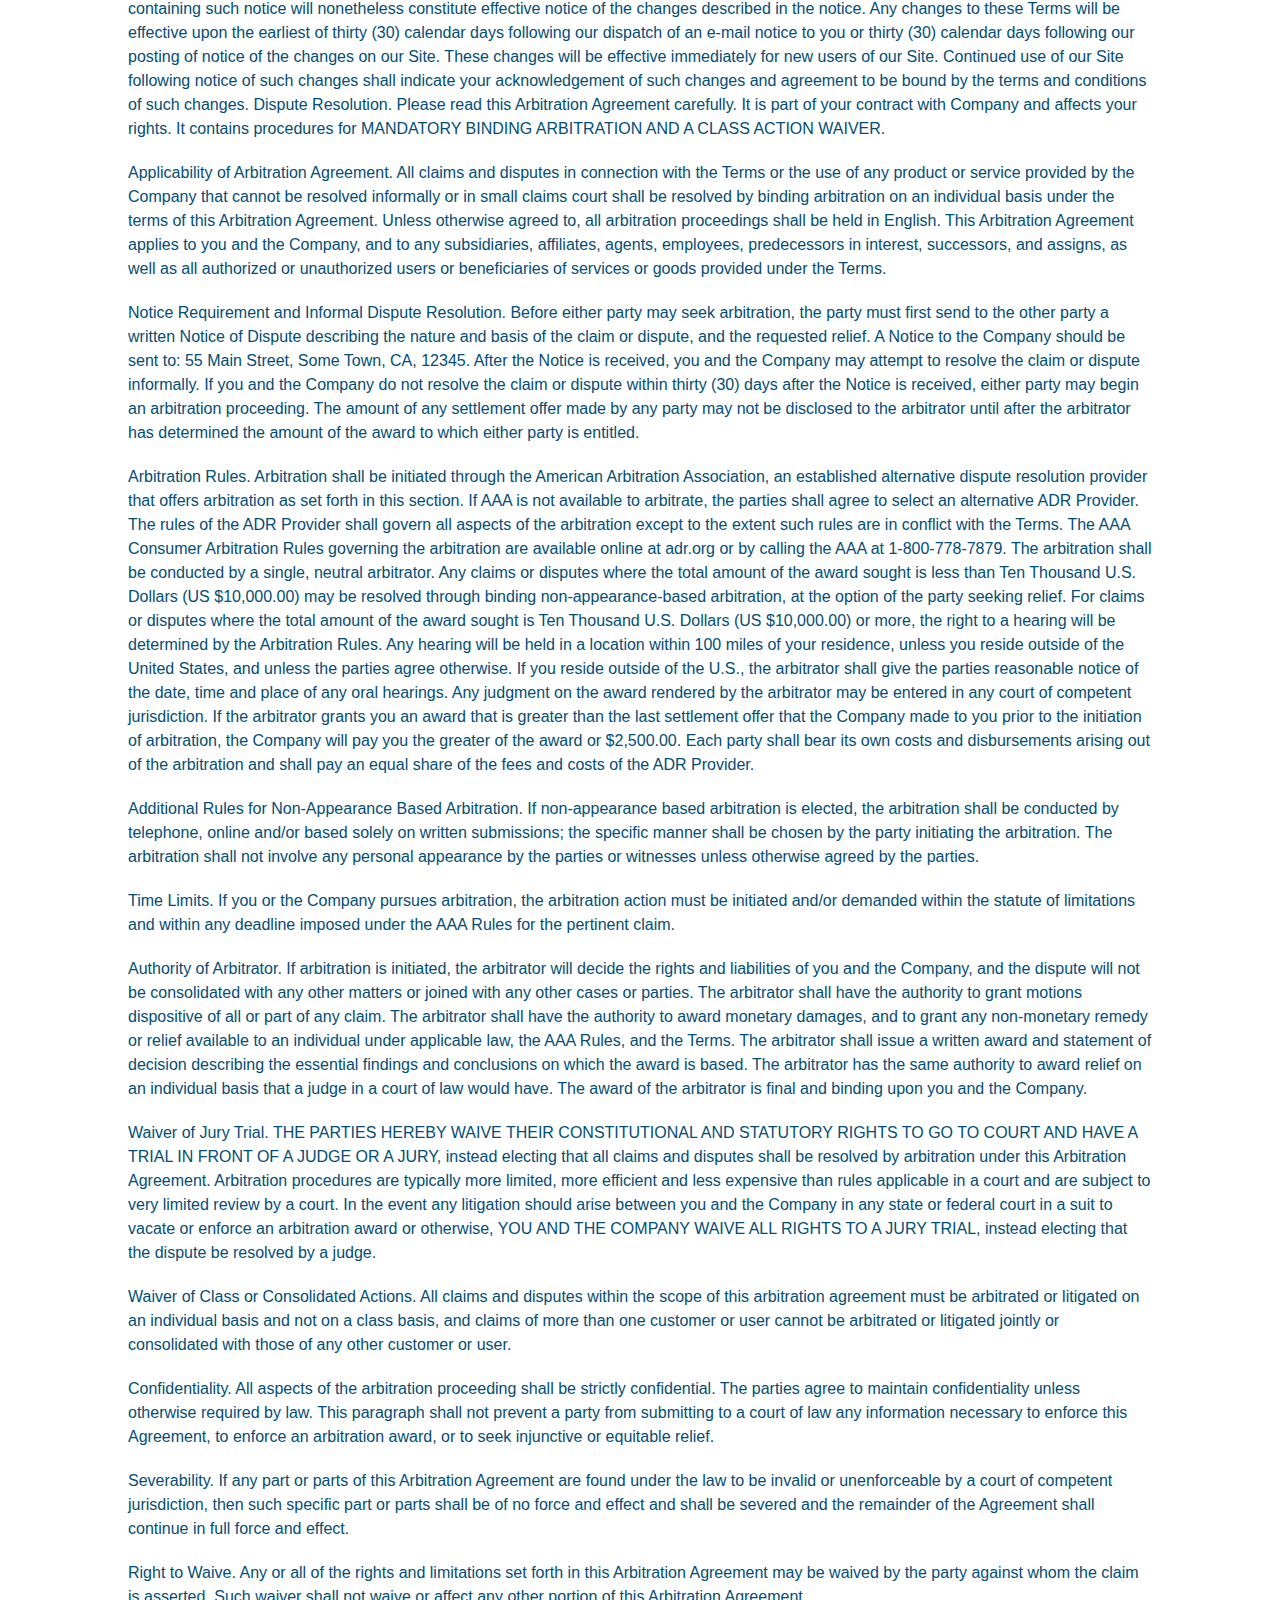
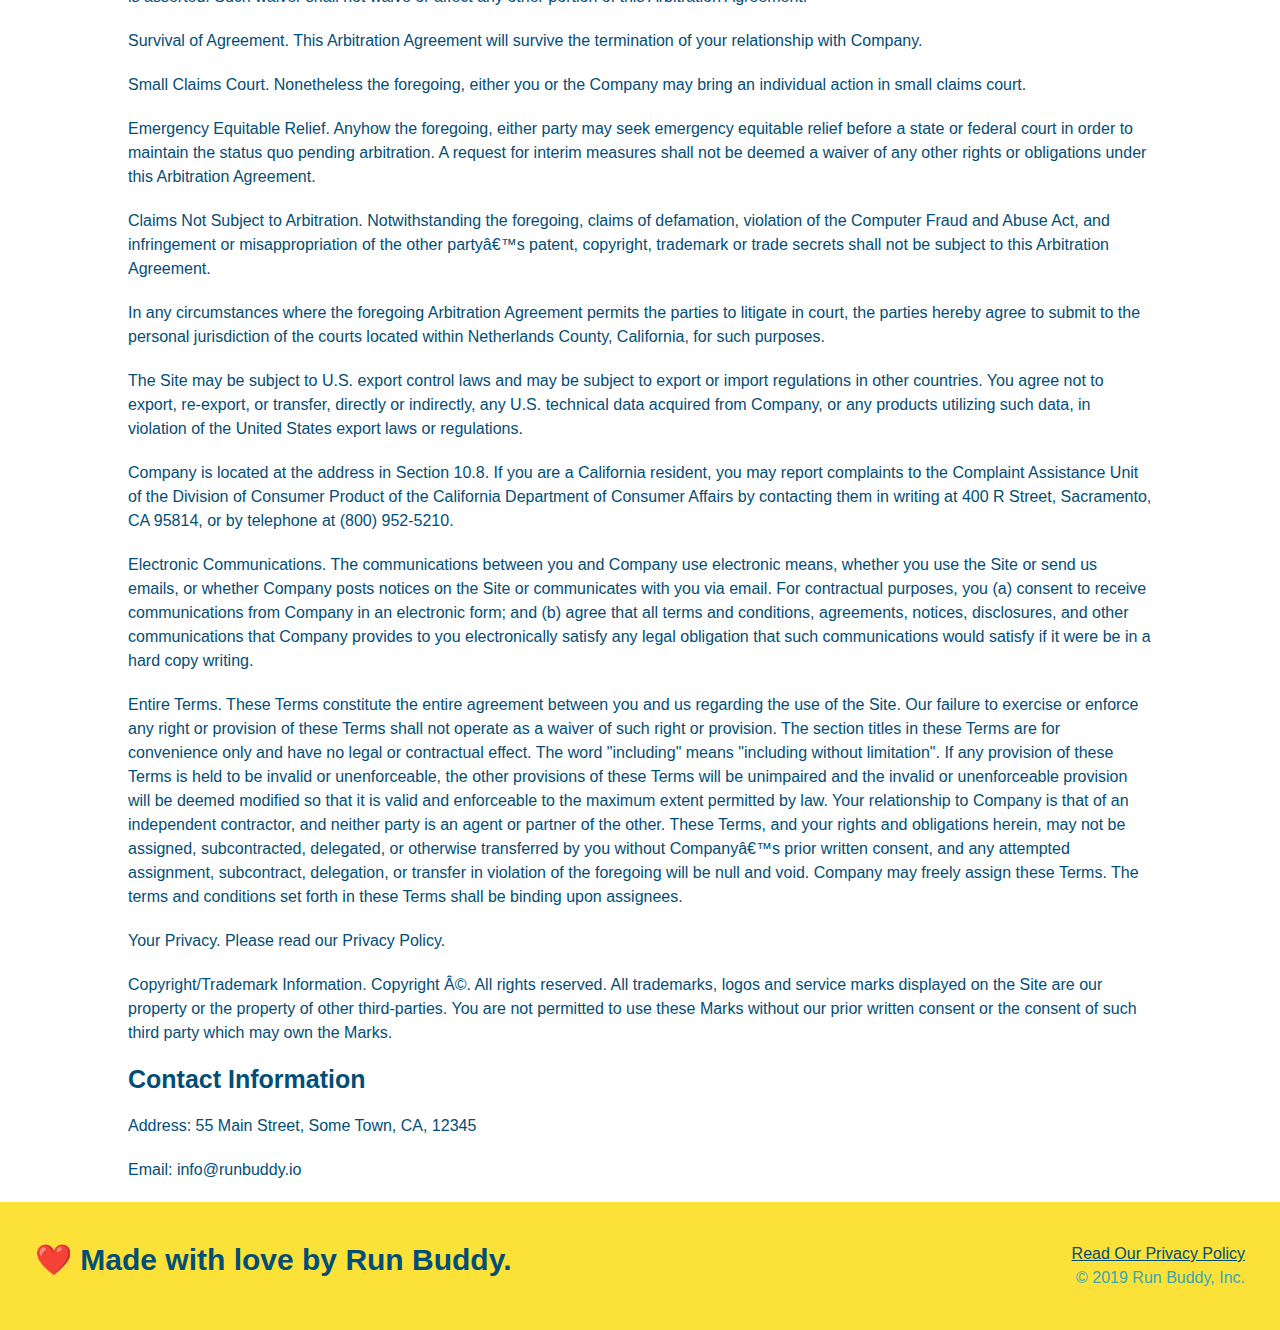
==== commit 62249acc: "media-queries" ====
--- a/privacy-policy.html
+++ b/privacy-policy.html
@@ -3,6 +3,7 @@
 
 <head>
   <meta charset="UTF-8" />
+  <meta name="viewport" content="width=device-width, initial-scale=1.0" /> 
   <title>Privacy Policy - Run Buddy</title>
   <link rel="stylesheet" href="./assets/css/style.css" />
   <link rel="stylesheet" href="./assets/css/secondary-styles.css" />
--- a/assets/css/style.css
+++ b/assets/css/style.css
@@ -1,3 +1,8 @@
+.contact-info > * {
+  flex: 1;
+  margin: 15px;
+}
+
 * {
   margin: 0;
   padding: 0;
@@ -14,6 +19,9 @@
 header {
   padding: 20px 35px;
   background-color: #39a6b2;
+  display: flex;
+  justify-content: space-between;
+  flex-wrap: wrap;
 }
 
 header h1 {
@@ -21,43 +29,47 @@
   font-size: 36px;
   color: #fce138;
   margin: 0;
-  display: inline;
-}
+}
+
 header a {
   text-decoration: none;
   color: #fce138;
 }
 
 header nav {
-  float: right;
   margin: 7px 0;
 }
 
-header nav ul li {
-  display: inline;
+header nav ul {
+  display: flex;
+  flex-wrap: wrap;
+  justify-content: space-between;
+  align-items: center;
+  list-style: none;
 }
 
 header nav ul li a {
-  margin: 0 30px;
+  padding: 10px 15px;
   font-weight: lighter;
-  font-size: 22px;
+  font-size: 1.55vw;
 }
 
 footer {
+  display: flex;
   background: #fce138;
   width: 100%;
   padding: 40px 35px;
+  justify-content: space-between;
+  flex-wrap: wrap;
 }
 
 footer h2 {
-  display: inline;
   color: #024e76;
   font-size: 30px;
   margin: 0;
 }
 
 footer div {
-  float: right;
   line-height: 1.5;
   text-align: right;
 }
@@ -72,23 +84,39 @@
 
 /* Hero Style Start */
 .hero {
+  align-items: flex-start;
   background-image: url('../images/hero-bg.jpg');
-  height: 600px;
   background-size: cover;
   background-position: center;
-  position: relative;
+  display: flex;
+  justify-content: center;
+  flex-wrap: wrap;
 }
 /* Hero Style End */
+
+.hero-cta {
+  width: 35%;
+  text-align: right;
+  margin: 3.5%;
+  color: #fff;
+  font-size: 18px;
+  line-height: 1.2;
+}
+
+.hero-cta h2 {
+  font-style: italic;
+  font-size: 55px;
+  color: #fce138;
+}
+
 
 .hero-form {
   border: 3px solid #024e76;
   background-color: #fce138;
   padding: 20px;
-  width: 500px;
-  color: #024e76;
-  position: absolute;
-  bottom: 120px;
-  right: 140px;
+  color: #024e76;
+  width: 40%
+  margin: 3.5%;
 }
 
 .hero-form h3 {
@@ -121,9 +149,6 @@
   font-size: 16px;
 }
 
-.intro {
-  text-align: center;
-}
 
 .intro p {
   line-height: 1.7;
@@ -131,44 +156,70 @@
   width: 80%;
   font-size: 20px;
   margin: 0 auto;
+  text-align: center;
+}
+
+.step {
+  margin: 50px auto;
+  paadding-bottom: 50px;
+  width: 80%;
+  border-bottom: 1px solid #39a6b2;
+  display: flex;
+  flex-wrap: wrap;
+  align-items: center;
+  justify-content: space-between;
 }
 
 .steps {
+  background: #fce138;
+}
+
+.step h3 {
+  color: #024e76;
+  font-size: 46px;
+  flex: 1 30%;
+
+}
+
+.step-info {
+  flex: 2 70%;
+  display: flex;
+  flex-wrap: wrap;
+  align-items: center;
+}
+
+.step-img img {
+  max-width: 100%;
+}
+
+.step-imag {
+  flex: 1 12%;
+  margin-right: 20px;
+}
+
+.step-text {
+  flex: 12;
+}
+
+.step-text p {
+  color: #39a6b2;
+  font-size: 18px;
+}
+
+.step-text h4 {
+  font-size: 26px;
+  line-height: 1.5;
+  color: #024e76
+}
+
+.section-title {
+  font-size: 48px;
+  color: #024e76;
+  border-bottom: 3px solid;
+  padding-bottom: 20px;
   text-align: center;
-  background: #fce138;
-}
-
-.steps div {
-  margin-bottom: 80px;
-}
-
-.steps img {
-  width: 15%;
-  margin: 10px 0;
-}
-
-.steps h3 {
-  color: #024e76;
-  font-size: 46px;
-  margin-top: 10px;
-}
-
-.steps p {
-  color: #39a6b2;
-  font-size: 23px;
-}
-
-.steps span {
-  font-size: 38px;
-}
-
-.section-title {
-  font-size: 55px;
-  color: #024e76;
-  margin-bottom: 35px;
-  padding: 0 100px 20px 100px;
-  display: inline-block;
-  border-bottom: 3px solid;
+  margin: 0 auto 35px auto;
+  width: 50%;
 }
 
 .primary-border {
@@ -180,55 +231,57 @@
 }
 
 .trainers {
-  text-align: center;
+  width: 100%;
+  margin: 0 auto;
+  display: flex;
+  flex-wrap: wrap;
+  justify-content: space-around;
 }
 
 .trainer {
-  width: 900px;
-  margin: 0 auto 30px auto;
+  margin: 0 auto 20px auto;
   background: #024e76;
   color: #fce138;
-  overflow: auto;
+  flex: 1;
 }
 
 .trainer img {
-  width: 35%;
-  float: left;
+  width: 100%;
 }
 
 .trainer-bio {
-  padding: 35px;
-  float: left;
-  width: 65%;
+  padding: 25px;
+  line-height: 1.3;
 }
 
 .trainer-bio h3 {
-  font-size: 32px;
-  margin-bottom: 8px;
+  font-size: 28px;
 }
 
 .trainer-bio h4 {
   font-weight: lighter;
-  font-size: 26px;
-  margin-bottom: 25px;
+  font-size: 22px;
+  margin-bottom: 15px;
 }
 
 .trainer-bio p {
   font-size: 17px;
-  line-height: 1.3;
 }
 
 .text-left {
   text-align: left;
 }
 
+.flex-row {
+  display: flex;
+}
+
 .text-right {
   text-align: right;
 }
 
 /* REACH OUT STYLES START */
 .contact {
-  text-align: center;
   background: #024e76;
 }
 
@@ -236,17 +289,19 @@
   color: #fce138;
 }
 
+
+
+.contact-info {
+  display: flex;
+  justify-content: space-between;
+  flex-wrap: wrap;
+}
+
 .contact-info iframe {
-  width: 400px;
   height: 400px;
 }
 
 .contact-info div {
-  width: 410px;
-  display: inline-block;
-  vertical-align: top;
-  text-align: left;
-  margin: 30px 0 0 60px;
   color: white;
 }
 
@@ -259,12 +314,49 @@
 .contact-info address {
   margin: 20px 0;
   line-height: 1.5;
-  font-size: 20px;
+  font-size: 16px;
   font-style: normal;
 }
 
+.contact-form input,
+.contact-form textarea {
+  border: 1px solid #024e76;
+  display: block;
+  padding: 7px 15px;
+  font-size: 16px;
+  color: #024e76;
+  width: 100%;
+  margin-bottom: 15px;
+  margin-top: 5px;
+}
+
+.contact-form button {
+  width: 100%;
+  border: none;
+  background: #fce138;
+  color: #024e76;
+  text-align: center;
+  padding: 15px 0;
+  font-size: 16px;
+}
+
 .contact-info a {
   color: #fce138;
 }
 
+/* MEDIA QUERY FOR SMALLER DESKTOP SCREENS AND SMALLER */
+@media screen and (max-width: 980px) {
+ 
+}
+
+/* MEDIA QUERY FOR TABLETS AND SMALLER */
+@media screen and (max-width: 768px) {
+ 
+}
+
+/* MEDIA QUERY FOR MOBILE PHONES AND SMALLER */
+@media screen and (max-width: 575px) {
+ 
+}
+
 /* REACH OUT STYLES END */
